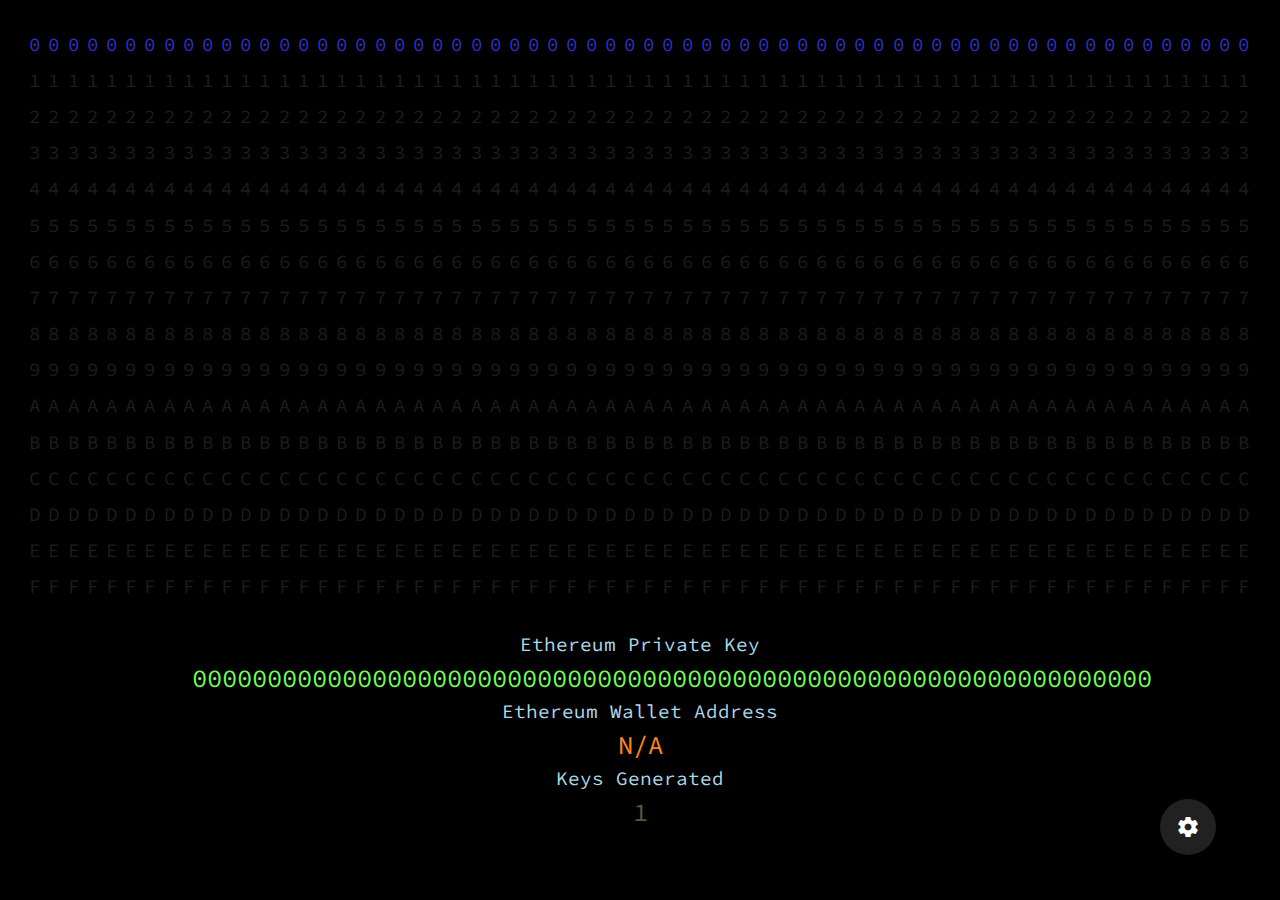
==== app/index.html @ c0e24cb2 "Updated for Web" ====
<head>
  <link rel="preconnect" href="https://fonts.googleapis.com">
  <link rel="preconnect" href="https://fonts.gstatic.com" crossorigin>
  <link href="https://fonts.googleapis.com/css2?family=Source+Code+Pro:wght@700&display=swap" rel="stylesheet">
  <link href="syles.css" rel="stylesheet">

  <script src="qrcode.js" type="text/javascript"></script>
  <script src="ethers-5.0.umd.min.js" type="text/javascript"></script>
  <script src="https://ajax.googleapis.com/ajax/libs/jquery/3.5.1/jquery.min.js"></script>

  <!-- Materialize -->
  <link rel="stylesheet" href="https://cdnjs.cloudflare.com/ajax/libs/materialize/1.0.0/css/materialize.min.css">
  <script src="https://cdnjs.cloudflare.com/ajax/libs/materialize/1.0.0/js/materialize.min.js"></script>
  <link href="https://fonts.googleapis.com/icon?family=Material+Icons" rel="stylesheet">

  <script>
    class addressBlock{
      constructor(providedOpts){
        this.privateKeyString = '0000000000000000000000000000000000000000000000000000000000000000';
        this.keyCount = BigInt(0n);
        this.lastCount = BigInt(0n);
        this.hexChars = ['0','1','2','3','4','5','6','7','8','9','A','B','C','D','E','F'];
        this.speed = 10;
        this.walletAddress = '';
        this.qrEnabled = false;
        
        Object.apply(this,providedOpts);

        var thisObj = this;
        for(var h=0;h<thisObj.hexChars.length;h++){
          $('table#primary').append(`<tr id="row${thisObj.hexChars[h]}"></tr>`);
          for(var i=0;i<64;i++){
            $(`table#primary tr#row${thisObj.hexChars[h]}`).append(`<td class="hexChar" data-val="${thisObj.hexChars[h]}" data-pos="${i}">${thisObj.hexChars[h]}</td>`);
          }
        }
        var qrcode = new QRCode(document.getElementById("qrcode"), {
          width : 100,
          height : 100
        });
      }
      useProvidedKey(key){
        var thisObj = this;
        key = key.toUpperCase();
        if(key.length !== 64){
          return;
        }
        for(var l=0;l<key.length;l++){
          if(thisObj.hexChars.indexOf(key[l]) < 0){
            return;
          }
        }
        thisObj.privateKeyString = key;
      }
      update(){
        var thisObj = this;
        $('#privateKey').text(thisObj.privateKeyString);
        thisObj.keyCount = thisObj.keyCount + BigInt(1n);
        if(typeof(thisObj.lastSecondCount) !== 'undefined'){
          $('#keyCount').text(`${thisObj.keyCount} (${thisObj.lastSecondCount}/s)`);
        } else {
          $('#keyCount').text(`${thisObj.keyCount}`);
        }
        if(thisObj.privateKeyString !== '0000000000000000000000000000000000000000000000000000000000000000'){
          const wallet = new ethers.Wallet(thisObj.privateKeyString);
          thisObj.walletAddress = wallet.address.toString()
          $('#address').text(thisObj.walletAddress);
        } else {
          $('#address').text('N/A');
        }
        if(thisObj.qrEnabled){
          thisObj.generateQrCode();
        }
      }
      enableMouseMode(){
        var thisObj = this;
        thisObj.mouseModeEnabled = true;
        $('td.hexChar').addClass('hoverActive');
        thisObj.setGridFromKey();
        thisObj.update();
        $('.hexChar').hover(function(q){
          if(thisObj.mouseModeEnabled){
            var pos = $(this).attr('data-pos');
            var selectedVal = $(this).attr('data-val');
            $(`[data-pos="${pos}"]`).removeClass('active');
            $(this).addClass('active');
            thisObj.readKeyFromGrid();
            thisObj.update();
          }
        });
      }
      disableMouseMode(){
        ab.mouseModeEnabled = false;
        $('td.hexChar').removeClass('hoverActive');
      }
      enableRandomMode(){
        var thisObj = this;
        thisObj.randomInterval = setInterval(function(){
          thisObj.randomizeKey();
          thisObj.setGridFromKey();
          thisObj.update();
        }, 1000/thisObj.speed);
      }
      enableSequentialMode(){
        var thisObj = this;
        thisObj.update();
        thisObj.sequentialInterval = setInterval(function(){
          thisObj.incrementPrivateKey();
          thisObj.setGridFromKey();
          thisObj.update();
        }, 1000/thisObj.speed);
      }
      startBenchmarkInterval(){
        var thisObj = this;
        thisObj.benchmarkInterval = setInterval(function(){
          thisObj.lastSecondCount = BigInt(thisObj.keyCount - thisObj.lastCount);
          thisObj.lastCount = thisObj.keyCount;
        }, 1000);
      }
      readKeyFromGrid(){
        var thisObj = this;
        var newKey = '';
        for(var l=0;l<64;l++){
          newKey += $(`[data-pos="${l}"].active`).attr('data-val');
        }
        thisObj.privateKeyString = newKey;
      }
      setGridFromKey(){
        var thisObj = this;
        for(var l=0;l<thisObj.privateKeyString.length;l++){
          $(`[data-pos="${l}"]`).removeClass('active');
          $(`[data-pos="${l}"][data-val="${thisObj.privateKeyString[l]}"`).addClass('active');
        }
      }
      randomizeKey(){
        var thisObj = this;
        var newKey = '';
        var chars = 'ABCDEF0123456789';
        for (var i=0;i<64;i++){
          newKey += chars.charAt(Math.floor(Math.random() * chars.length));
        }
        thisObj.privateKeyString = newKey;
      }
      incrementPrivateKey(){
        var thisObj = this;
        var newString = '';
        var incrementNext = true;
        for(var a=thisObj.privateKeyString.length-1;a>=0;a--){
          var thisChar = thisObj.privateKeyString[a];
          if(incrementNext){
            if(thisChar === thisObj.hexChars[thisObj.hexChars.length-1]){
              incrementNext = true;
              var newChar = thisObj.hexChars[0];
            } else {
              incrementNext = false;
              var newChar = thisObj.hexChars[thisObj.hexChars.indexOf(thisChar)+1];
            }
            newString = newChar+newString;
          } else {
            newString = thisChar+newString;
          }
        }
        thisObj.privateKeyString = newString;
      }
      enableQr(){
        var thisObj = this;
        this.qrEnabled = true;
        $('#qrcode').removeClass('qrHide');
      }
      disableQr(){
        var thisObj = this;
        this.qrEnabled = false;
        $('#qrcode').addClass('qrHide');
      }
      generateQrCode(){
        var thisObj = this;
        qrCode.clear();
        qrCode.makeCode(`https://etherscan.io/address/${thisObj.walletAddress}`);
      }
      setMode(mode){
        ab.disableMouseMode();
        clearInterval(ab.randomInterval);
        clearInterval(ab.sequentialInterval);
        ab.mode = mode;
        switch(mode){
          case 'mouse':
            ab.enableMouseMode();
          break;
          case 'random':
            ab.enableRandomMode();
          break;
          case 'sequential':
            ab.enableSequentialMode();
          break;
        }
      }
      setSpeed(speed){
        ab.speed = speed;
        if(ab.mode === 'random'){
          clearInterval(ab.randomInterval);
          ab.enableRandomMode();
        }
        if(ab.mode === 'sequential'){
          clearInterval(ab.sequentialInterval);
          ab.enableSequentialMode();
        }
      }
      setStartingKey(key){
        ab.useProvidedKey(key);
      }
      setQr(enabled){
        if(enabled){
          ab.enableQr();
        } else {
          ab.disableQr();
        }
      }
    }

    class SettingsState{
      constructor(){
        // Defaults
        this.mode = localStorage.getItem('mode')||'mouse';
        $('#modes').val(this.mode);
        this.speed = parseInt(localStorage.getItem('speed'))||10;
        $('#speed').val(this.speed);
        updateSpeedDisplay();
        this.startingKey = localStorage.getItem('startingKey')||'0000000000000000000000000000000000000000000000000000000000000000';
        this.qr = (localStorage.getItem('qr')=='true')?true:false;
        $('#qrcodeswitch').prop('checked',this.qr);
      }
      saveState(){
        localStorage.setItem('mode',this.mode);
        localStorage.setItem('speed',this.speed);
        localStorage.setItem('startingKey',this.startingKey);
        localStorage.setItem('qr',this.qr);
      }
    }
  </script>
</head>
<body>
  <table id="primary">
  </table>
  <div class="info">Ethereum Private Key</div>
  <div class="result" id="privateKey"></div>
  <div class="info">Ethereum Wallet Address</div>
  <div class="result" id="address"></div>
  <div class="info">Keys Generated</div>
  <div class="result" id="keyCount"></div>
  <div id="qrcode" class="qrHide"></div>
  <div id="settings-button">
    <a class="btn-floating btn-large waves-effect grey darken-4 modal-trigger" href="#settingsModal">
      <i class="material-icons">settings</i>
    </a>
  </div>
  <div id="settingsModal" class="modal">
    <div class="modal-content">
      <h4>Settings</h4>
      <br>
      <div class="input-field col s12">
        <select id="modes" onchange="changeMode(this);">
          <option value="" disabled selected>Choose your option</option>
          <option value="mouse">Mouse</option>
          <option value="random">Random</option>
          <option value="sequential">Sequential</option>
        </select>
        <label>Mode</label>
      </div>
      <p class="range-field">
        <input type="range" id="speed" min="1" max="1000" onmouseup="changeSpeed(this);"/>
        <span id="speedDisplay"></span>
      </p>
      <div class="switch">
        <label>
          QR Code Off
          <input type="checkbox" id="qrcodeswitch" onchange="changeQrCode(this);">
          <span class="lever"></span>
          QR Code On
        </label>
      </div>
    </div>
    <div class="modal-footer">
      <a href="#!" class="modal-close waves-effect waves-green btn-flat">Close</a>
    </div>
  </div>
</body>
<script>
  //Globals
  $(document).ready(function(){
    $('.modal').modal();
    $('select').formSelect();
  });

  var ab = new addressBlock();
  ab.startBenchmarkInterval();

  let ss = new SettingsState();
  ab.setMode(ss.mode);
  ab.setSpeed(ss.speed);
  ab.setStartingKey(ss.startingKey);
  ab.setQr(ss.qr);

  var qrCode = new QRCode("qrcode", {
    text: "https://etherscan.io/",
    width: 150,
    height: 150,
    colorDark : "#000000",
    colorLight : "#ffffff",
    correctLevel : QRCode.CorrectLevel.H
  });

  function changeMode(e){
    ss.mode = $(e).children('option:selected').val()
    ab.setMode(ss.mode);
    ss.saveState();
  }
  function changeSpeed(e){
    updateSpeedDisplay()
    ss.speed = $(e).val()
    ab.setSpeed(ss.speed);
    ss.saveState();
  }
  function updateSpeedDisplay(){
    speed = $('#speed').val();
    $('#speedDisplay').text(speed);
  }
  function changeQrCode(e){
    ss.qr = $(e).prop('checked')
    ab.setQr(ss.qr);
    ss.saveState();
  }
</script>
---- app/syles.css ----
body{
  background-color: #000000;
  margin: 0px;
  overflow: hidden;
  color: #1d1d1d;
  font-family: 'Source Code Pro', monospace;
}
table#primary{
  padding: 2%;
  width: 100vw;
  height: 70vh;
  border-collapse: inherit;
}
table#primary td{
  vertical-align: middle;
  text-align: center;
  font-size: 1.5vw;
  transition-property: color;
  transition-duration: .25s;
  padding: 0px;
}
table#primary td.active{
  color:#3131ce;
}
table#primary td.hoverActive:hover{
  color:#bbbbcf;
}
div.info{
  margin-top: 2%;
  margin: auto;
  width: 100vw;
  text-align: center;
  font-size: 1.5vw;
  color: lightblue;
}
div.result{
  margin-top: .5%;
  margin: auto;
  width: 70vw;
  font-size: 2vw;
  text-align: center;
}
div#privateKey{
  color: #73ff50;
}
div#address{
  color: #ff861e;
}
div#address{
  color: #ff861e;
}
div#keyCount{
  color: #4b5d3e;
}
div#qrCode{
  width: 150px;
  height: 150px;
  position: absolute;
  bottom: 5%;
  left: 5%;
  background-color: lightgrey;
}
.qrHide{
  display: none;
}
div#qrcode img {
  position: absolute;
  top: 0px;
  left: 0px;
}
#settings-button{
  position: absolute;
  bottom: 5vh;
  right: 5vw;
  font-size: 40px;
}
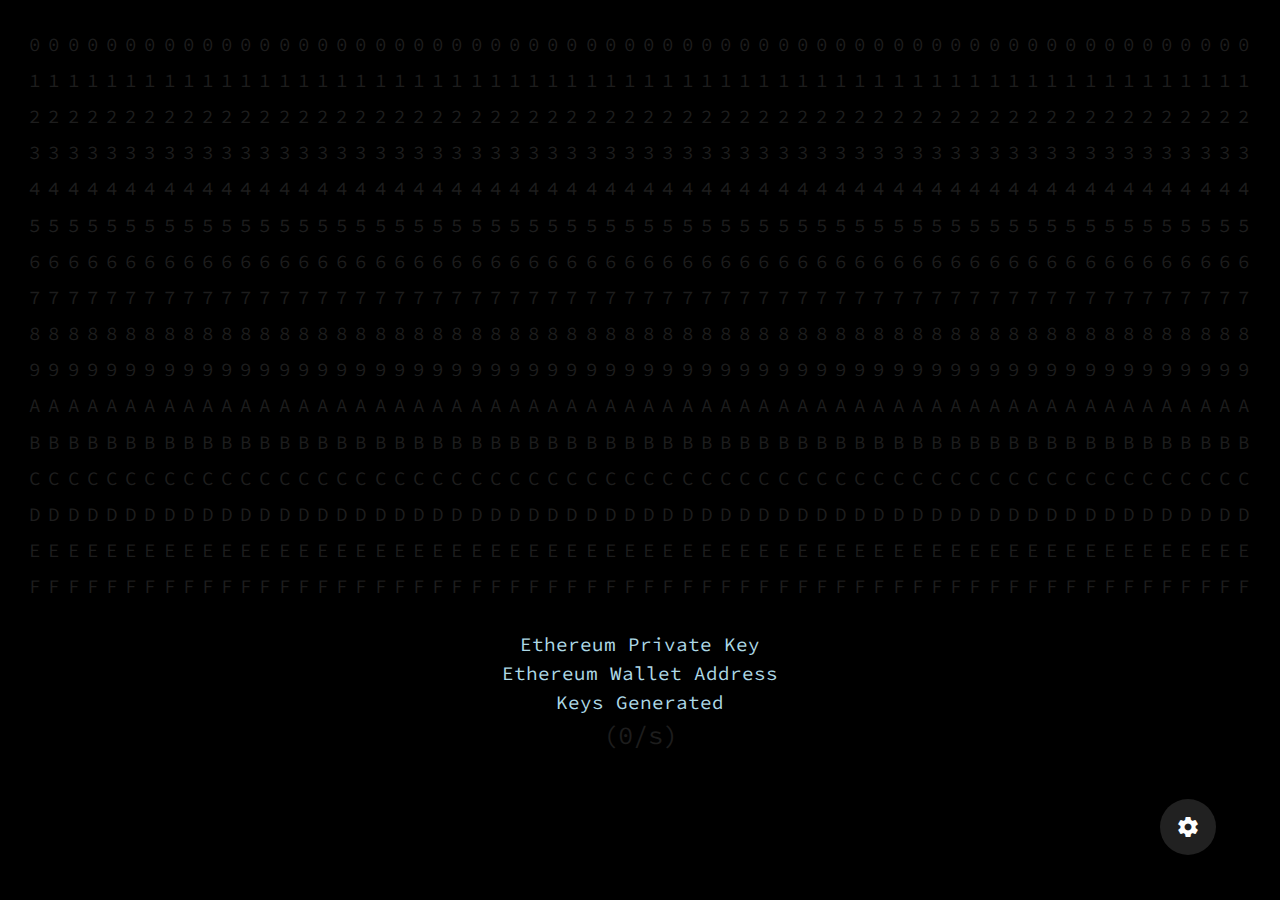
==== commit e420a6d6: "Enhancements and Fixes Fix 250/s artificial rate limit Performance Enhancements Add fade toggle" ====
--- a/app/index.html
+++ b/app/index.html
@@ -16,7 +16,9 @@
   <script>
     class addressBlock{
       constructor(providedOpts){
-        this.privateKeyString = '0000000000000000000000000000000000000000000000000000000000000000';
+        this.baseKey = '0000000000000000000000000000000000000000000000000000000000000000';
+        this.lastPrivateKeyString = this.baseKey;
+        this.privateKeyString = this.baseKey;
         this.keyCount = BigInt(0n);
         this.lastCount = BigInt(0n);
         this.hexChars = ['0','1','2','3','4','5','6','7','8','9','A','B','C','D','E','F'];
@@ -26,65 +28,65 @@
         
         Object.apply(this,providedOpts);
 
-        var thisObj = this;
-        for(var h=0;h<thisObj.hexChars.length;h++){
-          $('table#primary').append(`<tr id="row${thisObj.hexChars[h]}"></tr>`);
-          for(var i=0;i<64;i++){
-            $(`table#primary tr#row${thisObj.hexChars[h]}`).append(`<td class="hexChar" data-val="${thisObj.hexChars[h]}" data-pos="${i}">${thisObj.hexChars[h]}</td>`);
-          }
-        }
-        var qrcode = new QRCode(document.getElementById("qrcode"), {
+        let t = this;
+        for(let h=0;h<t.hexChars.length;h++){
+          $('table#primary').append(`<tr id="row${t.hexChars[h]}"></tr>`);
+          for(let i=0;i<64;i++){
+            $(`table#primary tr#row${t.hexChars[h]}`).append(`<td class="hexChar" data-val="${t.hexChars[h]}" data-pos="${i}">${t.hexChars[h]}</td>`);
+          }
+        }
+        let qrcode = new QRCode(document.getElementById("qrcode"), {
           width : 100,
           height : 100
         });
       }
       useProvidedKey(key){
-        var thisObj = this;
+        let t = this;
         key = key.toUpperCase();
         if(key.length !== 64){
           return;
         }
-        for(var l=0;l<key.length;l++){
-          if(thisObj.hexChars.indexOf(key[l]) < 0){
+        for(let l=0;l<key.length;l++){
+          if(t.hexChars.indexOf(key[l]) < 0){
             return;
           }
         }
-        thisObj.privateKeyString = key;
+        t.setPrivateKeyString(key);
+      }
+      setPrivateKeyString(newPrivateKeyString){
+        this.lastPrivateKeyString = this.privateKeyString;
+        this.privateKeyString = newPrivateKeyString;
       }
       update(){
-        var thisObj = this;
-        $('#privateKey').text(thisObj.privateKeyString);
-        thisObj.keyCount = thisObj.keyCount + BigInt(1n);
-        if(typeof(thisObj.lastSecondCount) !== 'undefined'){
-          $('#keyCount').text(`${thisObj.keyCount} (${thisObj.lastSecondCount}/s)`);
-        } else {
-          $('#keyCount').text(`${thisObj.keyCount}`);
-        }
-        if(thisObj.privateKeyString !== '0000000000000000000000000000000000000000000000000000000000000000'){
-          const wallet = new ethers.Wallet(thisObj.privateKeyString);
-          thisObj.walletAddress = wallet.address.toString()
-          $('#address').text(thisObj.walletAddress);
+        let t = this;
+        $('#privateKey').text(t.privateKeyString);
+        t.keyCount = t.keyCount + BigInt(1n);
+        $('#keyCount').text(`${t.keyCount}`);
+        if(t.privateKeyString !== t.baseKey){
+          const wallet = new ethers.Wallet(t.privateKeyString);
+          t.walletAddress = wallet.address.toString()
+          $('#address').text(t.walletAddress);
         } else {
           $('#address').text('N/A');
         }
-        if(thisObj.qrEnabled){
-          thisObj.generateQrCode();
+        if(t.qrEnabled){
+          t.generateQrCode();
         }
       }
       enableMouseMode(){
-        var thisObj = this;
-        thisObj.mouseModeEnabled = true;
+        let t = this;
+        t.mouseModeEnabled = true;
         $('td.hexChar').addClass('hoverActive');
-        thisObj.setGridFromKey();
-        thisObj.update();
+        t.setGridFromKey();
+        t.update();
         $('.hexChar').hover(function(q){
-          if(thisObj.mouseModeEnabled){
+          if(t.mouseModeEnabled){
             var pos = $(this).attr('data-pos');
             var selectedVal = $(this).attr('data-val');
             $(`[data-pos="${pos}"]`).removeClass('active');
             $(this).addClass('active');
-            thisObj.readKeyFromGrid();
-            thisObj.update();
+            t.readKeyFromGrid();
+            t.update();
           }
         });
       }
@@ -93,125 +95,148 @@
         $('td.hexChar').removeClass('hoverActive');
       }
       enableRandomMode(){
-        var thisObj = this;
-        thisObj.randomInterval = setInterval(function(){
-          thisObj.randomizeKey();
-          thisObj.setGridFromKey();
-          thisObj.update();
-        }, 1000/thisObj.speed);
+        let t = this;
+        t.timer = new fTimer(t.speed,()=>{
+          t.randomizeKey();
+          t.setGridFromKey();
+          t.update();
+        })
       }
       enableSequentialMode(){
-        var thisObj = this;
-        thisObj.update();
-        thisObj.sequentialInterval = setInterval(function(){
-          thisObj.incrementPrivateKey();
-          thisObj.setGridFromKey();
-          thisObj.update();
-        }, 1000/thisObj.speed);
+        let t = this;
+        t.update();
+        t.timer = new fTimer(t.speed,()=>{
+          t.incrementPrivateKey();
+          t.setGridFromKey();
+          t.update();
+        })
       }
       startBenchmarkInterval(){
-        var thisObj = this;
-        thisObj.benchmarkInterval = setInterval(function(){
-          thisObj.lastSecondCount = BigInt(thisObj.keyCount - thisObj.lastCount);
-          thisObj.lastCount = thisObj.keyCount;
-        }, 1000);
+        let t = this;
+        t.benchmarkInterval = setInterval(function(){
+          t.lastSecondCount = parseInt(BigInt(t.keyCount - t.lastCount))*2;
+          t.lastCount = t.keyCount;
+          if(typeof(t.lastSecondCount) !== 'undefined'){
+            $('#rate').text(` (${t.lastSecondCount}/s)`);
+          }
+        }, 500);
       }
       readKeyFromGrid(){
-        var thisObj = this;
-        var newKey = '';
-        for(var l=0;l<64;l++){
+        let t = this;
+        let newKey = '';
+        for(let l=0;l<64;l++){
           newKey += $(`[data-pos="${l}"].active`).attr('data-val');
         }
-        thisObj.privateKeyString = newKey;
+        t.setPrivateKeyString(newKey);
       }
       setGridFromKey(){
-        var thisObj = this;
-        for(var l=0;l<thisObj.privateKeyString.length;l++){
+        let t = this;
+        for(let l=0;l<t.privateKeyString.length;l++){
+          if(t.lastPrivateKeyString[l] == t.privateKeyString[l] && t.lastPrivateKeyString != t.baseKey){
+            continue;
+          }
           $(`[data-pos="${l}"]`).removeClass('active');
-          $(`[data-pos="${l}"][data-val="${thisObj.privateKeyString[l]}"`).addClass('active');
+          $(`[data-pos="${l}"][data-val="${t.privateKeyString[l]}"`).addClass('active');
         }
       }
       randomizeKey(){
-        var thisObj = this;
-        var newKey = '';
-        var chars = 'ABCDEF0123456789';
-        for (var i=0;i<64;i++){
-          newKey += chars.charAt(Math.floor(Math.random() * chars.length));
-        }
-        thisObj.privateKeyString = newKey;
+        let t = this;
+        let newKey = '';
+        let chars = 'ABCDEF0123456789';
+        for(let i=0;i<64;i++){
+          newKey += chars.charAt(Math.floor(Math.random()*chars.length));
+        }
+        t.setPrivateKeyString(newKey);
       }
       incrementPrivateKey(){
-        var thisObj = this;
-        var newString = '';
-        var incrementNext = true;
-        for(var a=thisObj.privateKeyString.length-1;a>=0;a--){
-          var thisChar = thisObj.privateKeyString[a];
+        let t = this;
+        let newString = '';
+        let incrementNext = true;
+        for(let a=t.privateKeyString.length-1;a>=0;a--){
           if(incrementNext){
-            if(thisChar === thisObj.hexChars[thisObj.hexChars.length-1]){
+            let thisChar = t.privateKeyString[a];
+            let newChar;
+            if(thisChar === t.hexChars[t.hexChars.length-1]){
               incrementNext = true;
-              var newChar = thisObj.hexChars[0];
+              newChar = t.hexChars[0];
             } else {
               incrementNext = false;
-              var newChar = thisObj.hexChars[thisObj.hexChars.indexOf(thisChar)+1];
+              newChar = t.hexChars[t.hexChars.indexOf(thisChar)+1];
             }
             newString = newChar+newString;
           } else {
-            newString = thisChar+newString;
-          }
-        }
-        thisObj.privateKeyString = newString;
+            newString = t.privateKeyString.substring(0,a+1)+newString;
+            break;
+          }
+        }
+        t.setPrivateKeyString(newString);
       }
       enableQr(){
-        var thisObj = this;
         this.qrEnabled = true;
         $('#qrcode').removeClass('qrHide');
       }
       disableQr(){
-        var thisObj = this;
         this.qrEnabled = false;
         $('#qrcode').addClass('qrHide');
       }
       generateQrCode(){
-        var thisObj = this;
         qrCode.clear();
-        qrCode.makeCode(`https://etherscan.io/address/${thisObj.walletAddress}`);
+        qrCode.makeCode(`https://etherscan.io/address/${this.walletAddress}`);
       }
       setMode(mode){
-        ab.disableMouseMode();
-        clearInterval(ab.randomInterval);
-        clearInterval(ab.sequentialInterval);
-        ab.mode = mode;
+        let t = this;
+        t.disableMouseMode();
+        if(t.timer){
+          t.timer.clearIntervals();
+        }
+        t.mode = mode;
         switch(mode){
           case 'mouse':
-            ab.enableMouseMode();
+            t.enableMouseMode();
           break;
           case 'random':
-            ab.enableRandomMode();
+            t.enableRandomMode();
           break;
           case 'sequential':
-            ab.enableSequentialMode();
+            t.enableSequentialMode();
           break;
         }
       }
       setSpeed(speed){
-        ab.speed = speed;
-        if(ab.mode === 'random'){
-          clearInterval(ab.randomInterval);
-          ab.enableRandomMode();
-        }
-        if(ab.mode === 'sequential'){
-          clearInterval(ab.sequentialInterval);
-          ab.enableSequentialMode();
+        let t = this;
+        t.speed = speed;
+        if(t.timer){
+          console.log('Clearing Intervals')
+          t.timer.clearIntervals();
+        }
+        if(t.mode === 'random'){
+          t.enableRandomMode();
+        }
+        if(t.mode === 'sequential'){
+          t.enableSequentialMode();
         }
       }
       setStartingKey(key){
-        ab.useProvidedKey(key);
+        this.useProvidedKey(key);
       }
       setQr(enabled){
         if(enabled){
-          ab.enableQr();
+          this.enableQr();
         } else {
-          ab.disableQr();
+          this.disableQr();
+        }
+      }
+      enableFade(){
+        $('table#primary td').addClass('fade');
+      }
+      disableFade(){
+        $('table#primary td').removeClass('fade');
+      }
+      setFade(enabled){
+        if(enabled){
+          this.enableFade();
+        } else {
+          this.disableFade();
         }
       }
     }
@@ -224,15 +249,38 @@
         this.speed = parseInt(localStorage.getItem('speed'))||10;
         $('#speed').val(this.speed);
         updateSpeedDisplay();
-        this.startingKey = localStorage.getItem('startingKey')||'0000000000000000000000000000000000000000000000000000000000000000';
+        this.startingKey = localStorage.getItem('startingKey')||baseKey;
         this.qr = (localStorage.getItem('qr')=='true')?true:false;
         $('#qrcodeswitch').prop('checked',this.qr);
+        this.fade = (localStorage.getItem('fade')=='true')?true:false;
+        $('#fadecodeswitch').prop('checked',this.fade);
       }
       saveState(){
         localStorage.setItem('mode',this.mode);
         localStorage.setItem('speed',this.speed);
         localStorage.setItem('startingKey',this.startingKey);
         localStorage.setItem('qr',this.qr);
+        localStorage.setItem('fade',this.fade);
+      }
+    }
+    class fTimer{
+      constructor(expectedRate,f){
+        this.intervals = [];
+        this.expectedRate = expectedRate;
+        this.setIntervals(f);
+      }
+      clearIntervals(){
+        let t = this;
+        this.intervals.forEach(clearInterval);
+      }
+      setIntervals(f){
+        let intervalCount = Math.ceil(this.expectedRate/250);
+        for(let i=0;i<intervalCount;i++){
+            let newInterval = setInterval(function(){
+            f();
+          }, (1000/this.expectedRate)*intervalCount);
+          this.intervals.push(newInterval)
+        }
       }
     }
   </script>
@@ -245,7 +293,10 @@
   <div class="info">Ethereum Wallet Address</div>
   <div class="result" id="address"></div>
   <div class="info">Keys Generated</div>
-  <div class="result" id="keyCount"></div>
+  <div class="result">
+    <span id="keyCount"></span>
+    <span id="rate"></span>
+  </div>
   <div id="qrcode" class="qrHide"></div>
   <div id="settings-button">
     <a class="btn-floating btn-large waves-effect grey darken-4 modal-trigger" href="#settingsModal">
@@ -266,15 +317,29 @@
         <label>Mode</label>
       </div>
       <p class="range-field">
-        <input type="range" id="speed" min="1" max="1000" onmouseup="changeSpeed(this);"/>
+        <label>Speed</label>
+        <input type="range" id="speed" min="1" max="10000" onmouseup="changeSpeed(this);"/>
         <span id="speedDisplay"></span>
       </p>
       <div class="switch">
+        <label>QR Code (Impacts Performance)</label>
+        <br>
         <label>
-          QR Code Off
+          Off
           <input type="checkbox" id="qrcodeswitch" onchange="changeQrCode(this);">
           <span class="lever"></span>
-          QR Code On
+          On
+        </label>
+      </div>
+      <br>
+      <div class="switch">
+        <label>Color Fade Effect (Impacts Performance)</label>
+        <br>
+        <label>
+          Off
+          <input type="checkbox" id="fadecodeswitch" onchange="changeFade(this);">
+          <span class="lever"></span>
+          On
         </label>
       </div>
     </div>
@@ -328,4 +393,9 @@
     ab.setQr(ss.qr);
     ss.saveState();
   }
+  function changeFade(e){
+    ss.fade = $(e).prop('checked')
+    ab.setFade(ss.fade);
+    ss.saveState();
+  }
 </script>--- a/app/syles.css
+++ b/app/syles.css
@@ -15,9 +15,11 @@
   vertical-align: middle;
   text-align: center;
   font-size: 1.5vw;
+  padding: 0px;
+}
+table#primary td.fade{
   transition-property: color;
   transition-duration: .25s;
-  padding: 0px;
 }
 table#primary td.active{
   color:#3131ce;
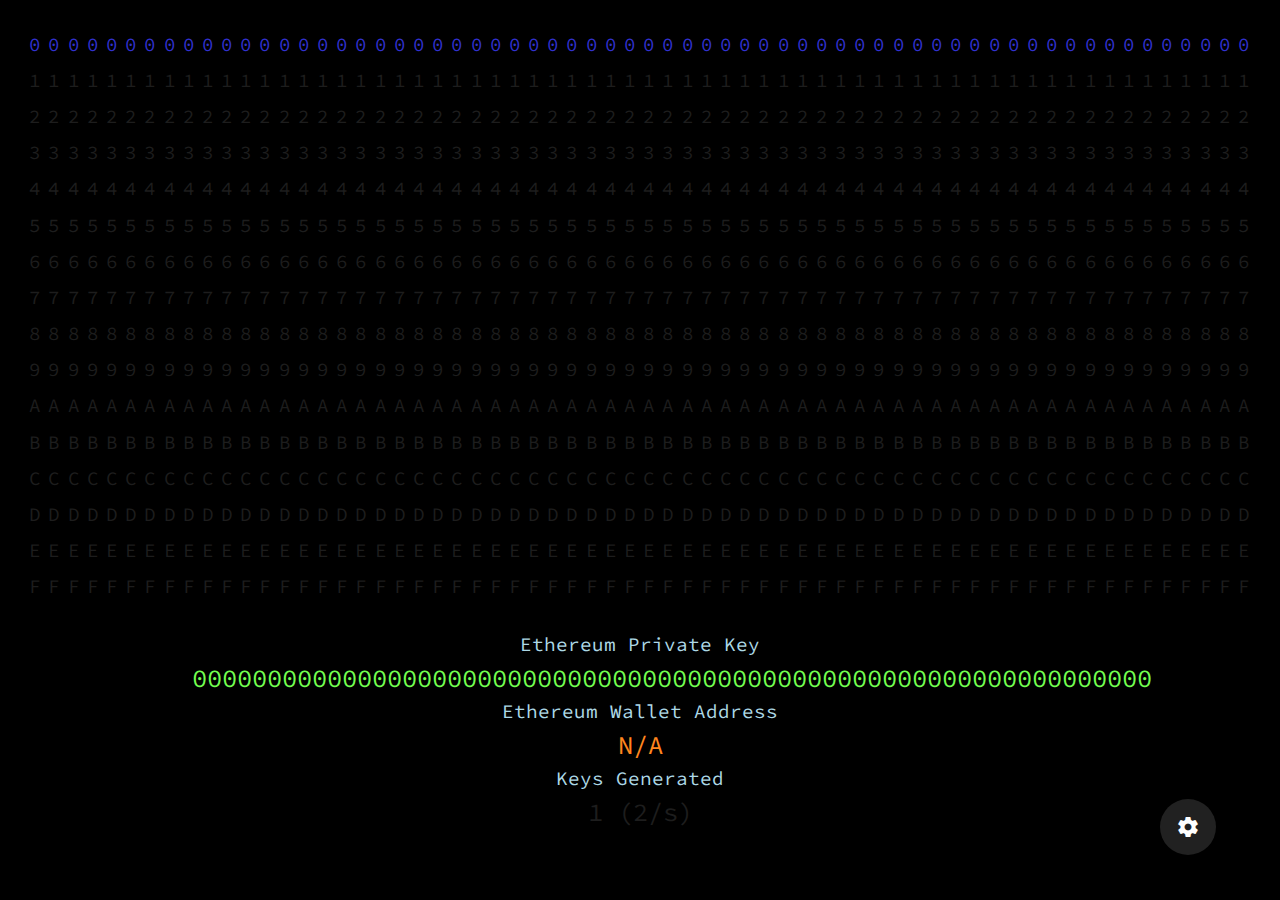
==== commit 14e65565: "Bug Fixes and add state persistency" ====
--- a/app/index.html
+++ b/app/index.html
@@ -100,7 +100,7 @@
           t.randomizeKey();
           t.setGridFromKey();
           t.update();
-        })
+        });
       }
       enableSequentialMode(){
         let t = this;
@@ -109,7 +109,7 @@
           t.incrementPrivateKey();
           t.setGridFromKey();
           t.update();
-        })
+        });
       }
       startBenchmarkInterval(){
         let t = this;
@@ -119,7 +119,7 @@
           if(typeof(t.lastSecondCount) !== 'undefined'){
             $('#rate').text(` (${t.lastSecondCount}/s)`);
           }
-        }, 500);
+        },500);
       }
       readKeyFromGrid(){
         let t = this;
@@ -206,7 +206,6 @@
         let t = this;
         t.speed = speed;
         if(t.timer){
-          console.log('Clearing Intervals')
           t.timer.clearIntervals();
         }
         if(t.mode === 'random'){
@@ -242,18 +241,21 @@
     }
 
     class SettingsState{
+      mode = localStorage.getItem('mode')||'mouse';
+      speed = parseInt(localStorage.getItem('speed'))||10;
+      startingKey = localStorage.getItem('startingKey')||'0000000000000000000000000000000000000000000000000000000000000000';
+      qr = (localStorage.getItem('qr')=='true')?true:false;
+      fade = (localStorage.getItem('fade')=='true')?true:false;
       constructor(){
         // Defaults
-        this.mode = localStorage.getItem('mode')||'mouse';
         $('#modes').val(this.mode);
-        this.speed = parseInt(localStorage.getItem('speed'))||10;
         $('#speed').val(this.speed);
         updateSpeedDisplay();
-        this.startingKey = localStorage.getItem('startingKey')||baseKey;
-        this.qr = (localStorage.getItem('qr')=='true')?true:false;
         $('#qrcodeswitch').prop('checked',this.qr);
-        this.fade = (localStorage.getItem('fade')=='true')?true:false;
         $('#fadecodeswitch').prop('checked',this.fade);
+      }
+      setStartingKey(key){
+        this.startingKey = key;
       }
       saveState(){
         localStorage.setItem('mode',this.mode);
@@ -359,10 +361,16 @@
   ab.startBenchmarkInterval();
 
   let ss = new SettingsState();
+  ab.setStartingKey(ss.startingKey);
+  ab.setGridFromKey();
   ab.setMode(ss.mode);
   ab.setSpeed(ss.speed);
-  ab.setStartingKey(ss.startingKey);
   ab.setQr(ss.qr);
+  
+  autoSaveInterval = setInterval(function(){
+    ss.setStartingKey(ab.privateKeyString);
+    ss.saveState();
+  },1000);
 
   var qrCode = new QRCode("qrcode", {
     text: "https://etherscan.io/",
